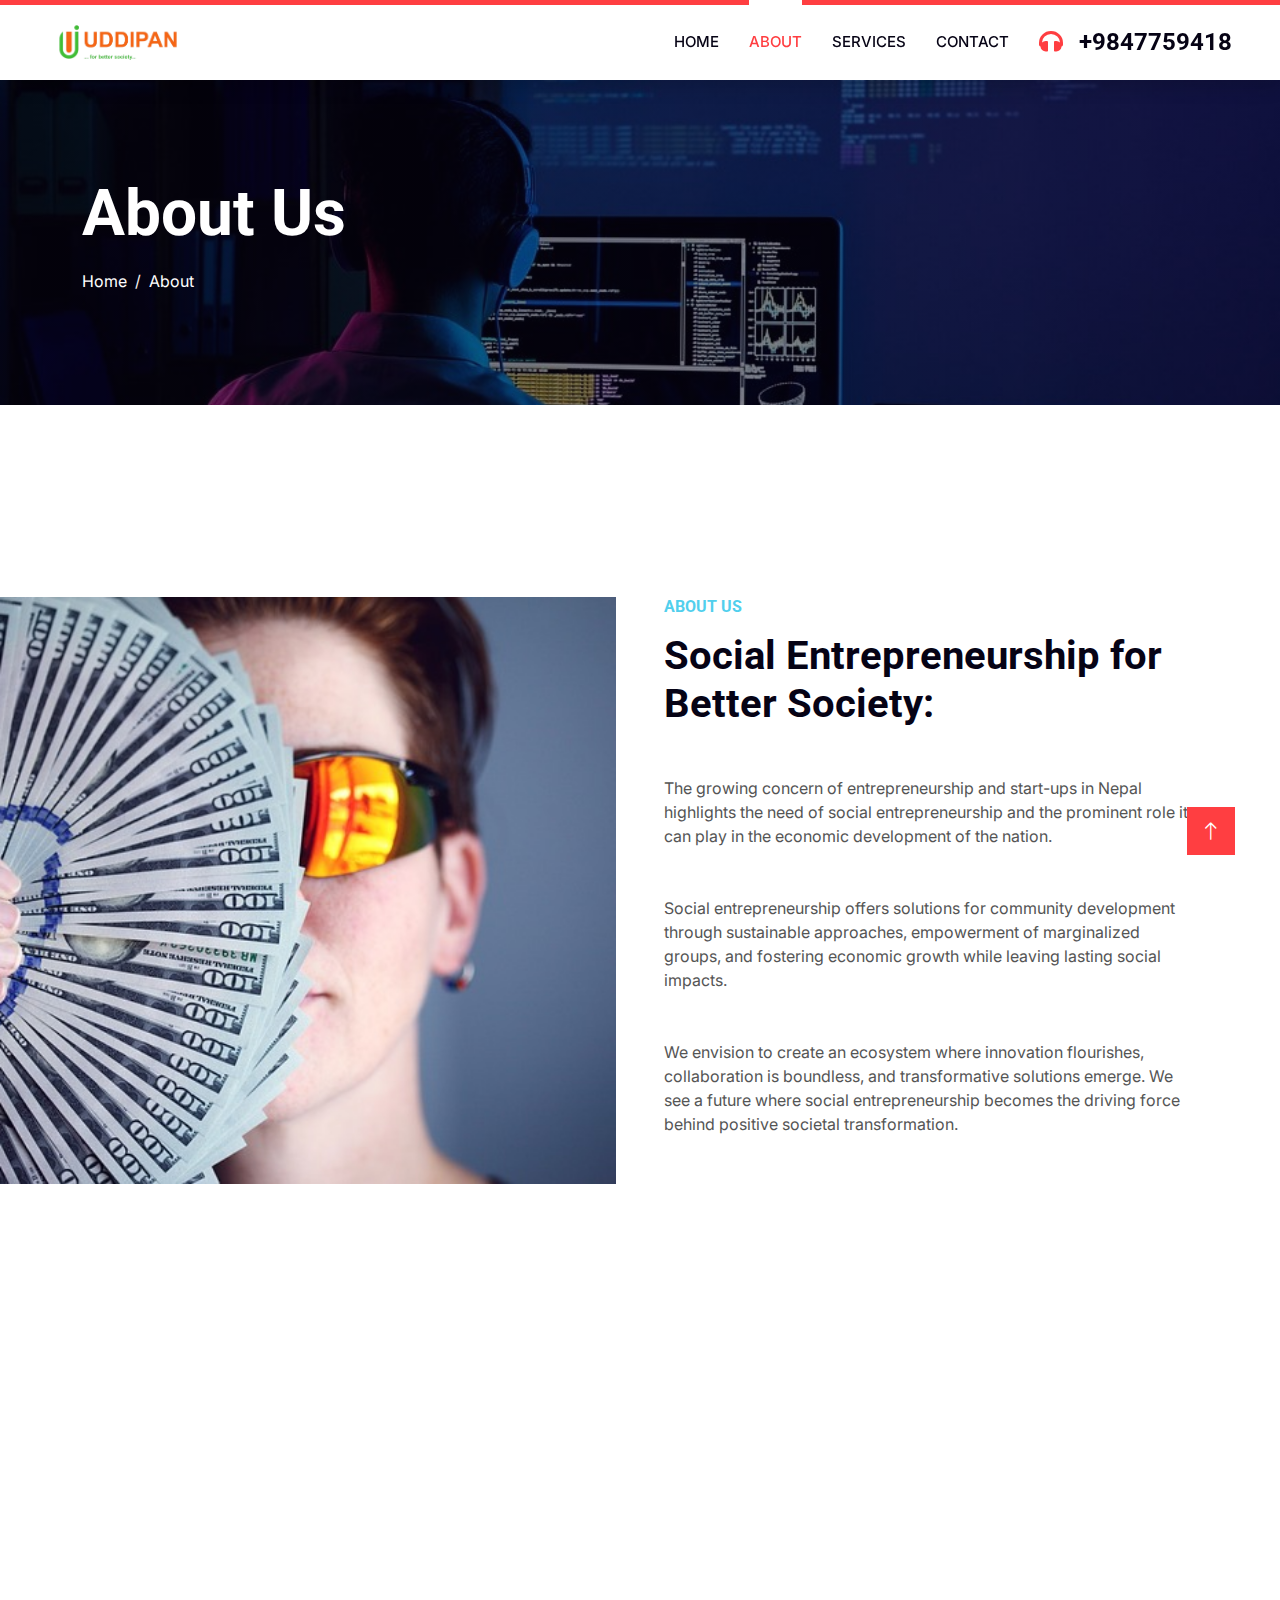
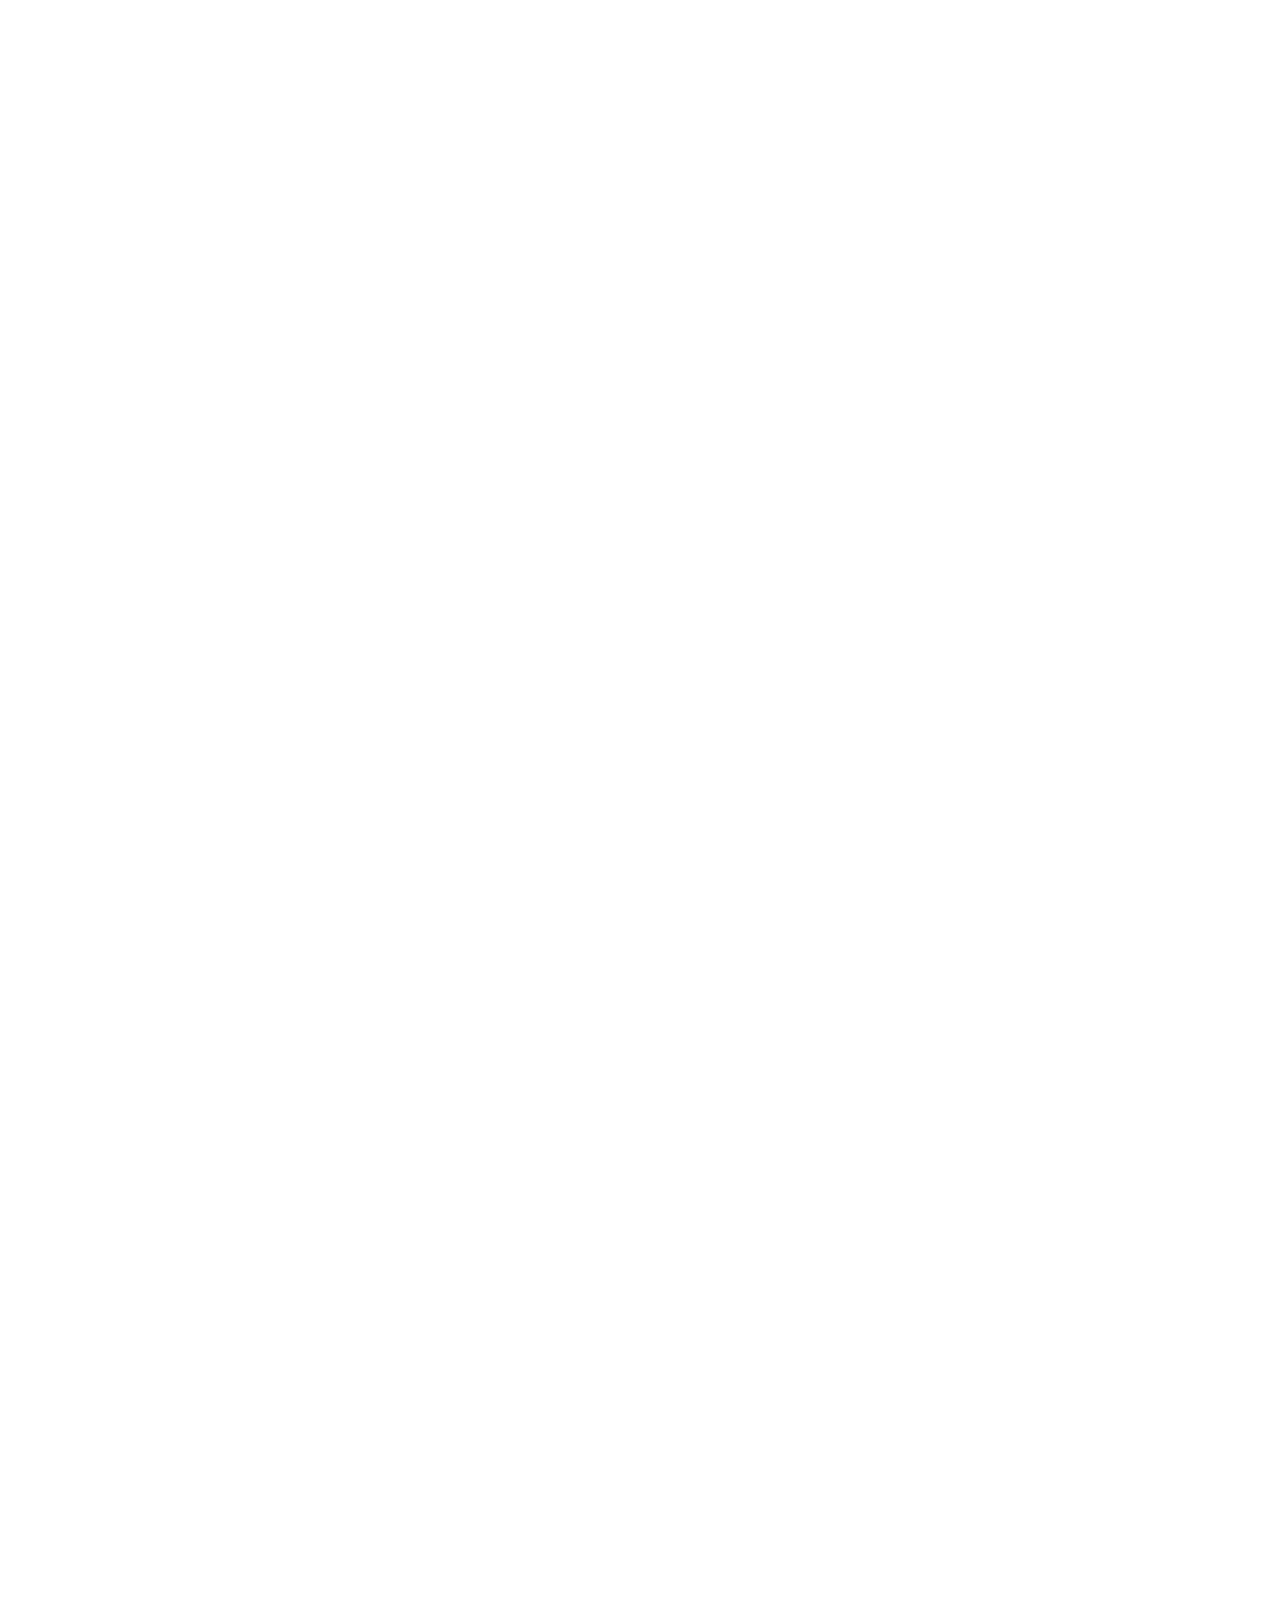
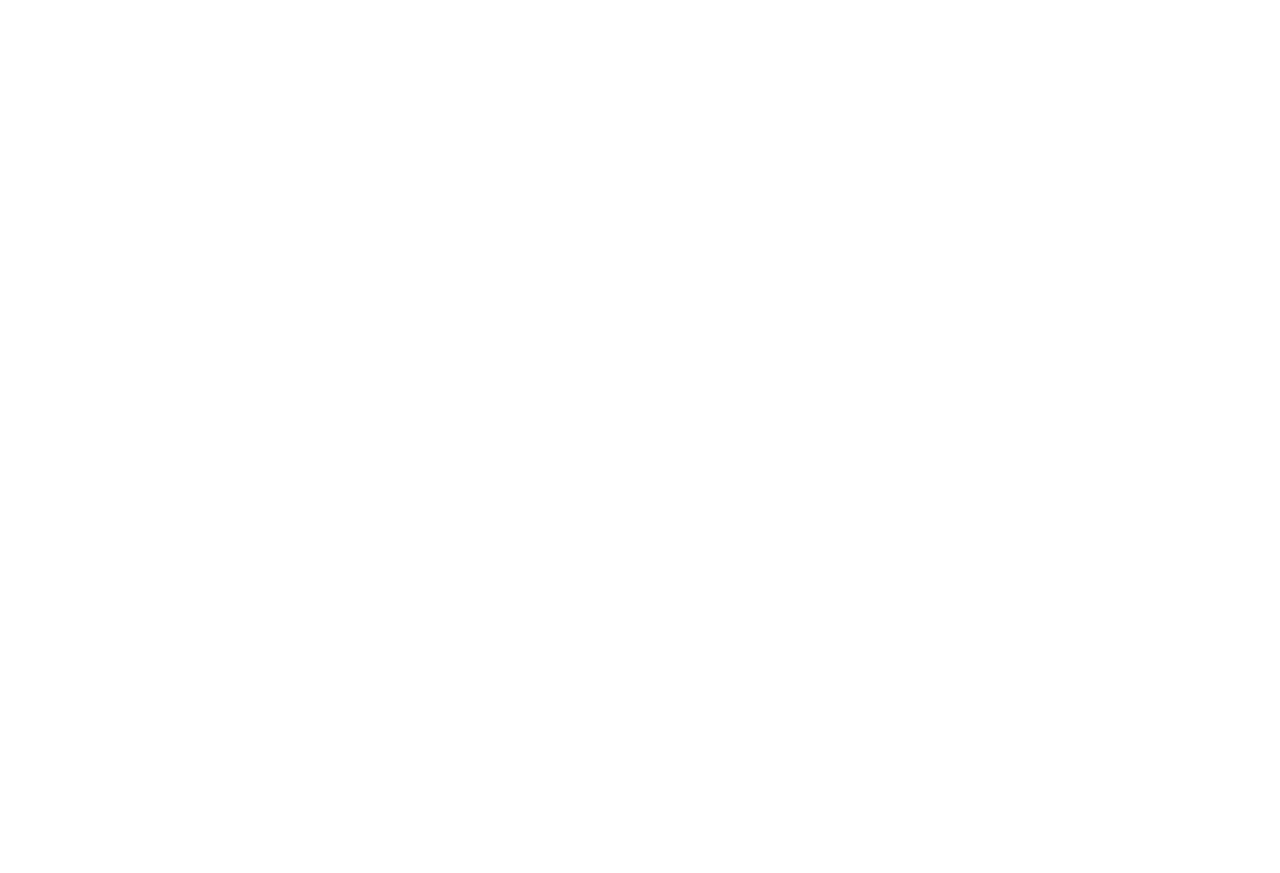
==== about.html @ 8b561c5e "Add files via upload" ====
<!DOCTYPE html>
<html lang="en">

<head>
    <meta charset="utf-8">
    <title>About</title>
    <meta content="width=device-width, initial-scale=1.0" name="viewport">
    <meta content="" name="keywords">
    <meta content="" name="description">

    <!-- Favicon -->
    <link href="img/uddipan_logo.png" rel="icon">

    <!-- Google Web Fonts -->
    <link rel="preconnect" href="https://fonts.googleapis.com">
    <link rel="preconnect" href="https://fonts.gstatic.com" crossorigin>
    <link href="https://fonts.googleapis.com/css2?family=Inter:wght@400;600&family=Roboto:wght@500;700&display=swap"
        rel="stylesheet">

    <!-- Icon Font Stylesheet -->
    <link href="https://cdnjs.cloudflare.com/ajax/libs/font-awesome/5.10.0/css/all.min.css" rel="stylesheet">
    <link href="https://cdn.jsdelivr.net/npm/bootstrap-icons@1.4.1/font/bootstrap-icons.css" rel="stylesheet">

    <!-- Libraries Stylesheet -->
    <link href="lib/animate/animate.min.css" rel="stylesheet">
    <link href="lib/owlcarousel/assets/owl.carousel.min.css" rel="stylesheet">

    <!-- Customized Bootstrap Stylesheet -->
    <link href="css/bootstrap.min.css" rel="stylesheet">

    <!-- Template Stylesheet -->
    <link href="css/style.css" rel="stylesheet">
</head>

<body>
    <!-- Spinner Start -->
    <div id="spinner"
        class="show bg-white position-fixed translate-middle w-100 vh-100 top-50 start-50 d-flex align-items-center justify-content-center">
        <div class="spinner-grow text-primary" style="width: 3rem; height: 3rem;" role="status">
            <span class="sr-only">Loading...</span>
        </div>
    </div>
    <!-- Spinner End -->


    <!-- Navbar Start -->
    <nav class="navbar navbar-expand-lg bg-white navbar-light shadow border-top border-5 border-primary sticky-top p-0">
        <a href="index.html" class="navbar-brand d-flex align-items-center px-4 px-lg-5">
            <img src="img/uddipan_logo.png" alt="uddipanlogo" style="width: 140px;">
        </a>
        <button type="button" class="navbar-toggler me-4" data-bs-toggle="collapse" data-bs-target="#navbarCollapse">
            <span class="navbar-toggler-icon"></span>
        </button>
        <div class="collapse navbar-collapse" id="navbarCollapse">
            <div class="navbar-nav ms-auto p-4 p-lg-0">
                <a href="index.html" class="nav-item nav-link">Home</a>
                <a href="about.html" class="nav-item nav-link active">About</a>
                <a href="service.html" class="nav-item nav-link">Services</a>
                <a href="contact.html" class="nav-item nav-link">Contact</a>
            </div>
            <h4 class="m-0 pe-lg-5 d-none d-lg-block"><i class="fa fa-headphones text-primary me-3"></i>+9847759418</h4>
        </div>
    </nav>
    <!-- Navbar End -->


    <!-- Page Header Start -->
    <div class="container-fluid page-header py-5" style="margin-bottom: 6rem;">
        <div class="container py-5">
            <h1 class="display-3 text-white mb-3 animated slideInDown">About Us</h1>
            <nav aria-label="breadcrumb animated slideInDown">
                <ol class="breadcrumb">
                    <li class="breadcrumb-item"><a class="text-white" href="index.html">Home</a></li>
                    <!-- <li class="breadcrumb-item"><a class="text-white" href="#">Pages</a></li> -->
                    <li class="breadcrumb-item text-white active" aria-current="page" href="about.html">About</li>
                </ol>
            </nav>
        </div>
    </div>
    <!-- Page Header End -->


    <!-- About Start -->
    <div class="container-fluid overflow-hidden py-5 px-lg-0">
        <div class="container about py-5 px-lg-0">
            <div class="row g-5 mx-lg-0">
                <div class="col-lg-6 ps-lg-0 wow fadeInLeft" data-wow-delay="0.1s" style="min-height: 400px;">
                    <div class="position-relative h-100">
                        <img class="position-absolute img-fluid w-100 h-100" src="img/dollers.jpg"
                            style="object-fit: cover;" alt="">
                    </div>
                </div>
                <div class="col-lg-6 about-text wow fadeInUp" data-wow-delay="0.3s">
                    <h6 class="text-secondary text-uppercase mb-3">About Us</h6>
                    <h1 class="mb-5">Social Entrepreneurship for Better Society:</h1>
                    <p class="mb-5">The growing concern of entrepreneurship and start-ups in Nepal highlights the need
                        of social entrepreneurship and the prominent role it can play in the economic development of the
                        nation.
                    </p>
                    <p class="mb-5">Social entrepreneurship offers solutions for community development through
                        sustainable approaches, empowerment of marginalized groups, and fostering economic growth while
                        leaving lasting social impacts.</p>
                    <p class="mb-5">We envision to create an ecosystem where innovation flourishes, collaboration is
                        boundless, and transformative solutions emerge. We see a future where social entrepreneurship
                        becomes the driving force behind positive societal transformation.</p>
                    <!-- <div class="row g-4 mb-5">
                        <div class="col-sm-6 wow fadeIn" data-wow-delay="0.5s">
                            <i class="fa fa-globe fa-3x text-primary mb-3"></i>
                            <h5>Global Coverage</h5>
                            <p class="m-0">Stet stet justo dolor sed duo. Ut clita sea sit ipsum diam lorem diam justo.
                            </p>
                        </div>
                        <div class="col-sm-6 wow fadeIn" data-wow-delay="0.7s">
                            <i class="fa fa-shipping-fast fa-3x text-primary mb-3"></i>
                            <h5>On Time Delivery</h5>
                            <p class="m-0">Stet stet justo dolor sed duo. Ut clita sea sit ipsum diam lorem diam justo.
                            </p>
                        </div>
                    </div> -->
                    <!-- <a href="" class="btn btn-primary py-3 px-5">Explore More</a> -->
                </div>
            </div>
        </div>
    </div>
    <!-- About End -->


    <!-- Fact Start -->
    <div class="container-xxl py-5">
        <div class="container py-5">
            <div class="row g-5">
                <div class="col-lg-6 wow fadeInUp" data-wow-delay="0.1s">
                    <h6 class="text-secondary text-uppercase mb-3">Some Facts</h6>
                    <h1 class="mb-5">Empowering Dreams, Igniting Impact</h1>
                    <p class="mb-5">Uddipan (उद्दीपन) is a Sanskrit term meaning "ignition" or "stimulus," referring to
                        the act of kindling or arousing enthusiasm, motivation, or inspiration. In the context of social
                        entrepreneurship, Uddipan symbolizes the spark that drives individuals and communities to create
                        innovative, sustainable solutions for social challenges.
                    </p>
                    <p class="mb-5">Our mission is to provide a collaborative space where aspiring / potential social
                        entrepreneurs find support, guidance from experienced mentors, and investment from visionary
                        backers, propelling their ideas into transformative realities. UDDIPAN believes that by giving
                        people the tools and resources to pursue their aspirations, they can make a positive impact on
                        society.</p>
                    <div class="d-flex align-items-center">
                        <i class="fa fa-headphones fa-2x flex-shrink-0 bg-primary p-3 text-white"></i>
                        <div class="ps-4">
                            <h6>Call for any query!</h6>
                            <h3 class="text-primary m-0">+9847759418</h3>
                        </div>
                    </div>
                </div>
                <div class="col-lg-6">
                    <div class="row g-4 align-items-center">
                        <div class="col-sm-6">
                            <div class="bg-primary p-4 mb-4 wow fadeIn" data-wow-delay="0.3s">
                                <i class="fa fa-users fa-2x text-white mb-3"></i>
                                <h2 class="text-white mb-2" data-toggle="counter-up">1234</h2>
                                <p class="text-white mb-0">Happy Clients</p>
                            </div>
                            <div class="bg-secondary p-4 wow fadeIn" data-wow-delay="0.5s">
                                <i class="fa fa-ship fa-2x text-white mb-3"></i>
                                <h2 class="text-white mb-2" data-toggle="counter-up">1234</h2>
                                <p class="text-white mb-0">Complete Project</p>
                            </div>
                        </div>
                        <div class="col-sm-6">
                            <div class="bg-success p-4 wow fadeIn" data-wow-delay="0.7s">
                                <i class="fa fa-star fa-2x text-white mb-3"></i>
                                <h2 class="text-white mb-2" data-toggle="counter-up">1234</h2>
                                <p class="text-white mb-0">Customer Reviews</p>
                            </div>
                        </div>
                    </div>
                </div>
            </div>
        </div>
    </div>
    <!-- Fact End -->


    <!-- Feature Start -->
    <div class="container-fluid overflow-hidden py-5 px-lg-0">
        <div class="container feature py-5 px-lg-0">
            <div class="row g-5 mx-lg-0">
                <div class="col-lg-6 feature-text wow fadeInUp" data-wow-delay="0.1s">
                    <h6 class="text-secondary text-uppercase mb-3">Our Features</h6>
                    <h1 class="mb-5">Sustainability</h1>
                    <div class="d-flex mb-5 wow fadeInUp" data-wow-delay="0.3s">
                        <p class="mb-5">In Pokhara, platform to foster social entrepreneurship is not widely accessible
                            to catch the momentum of entrepreneurship and startups. To fill this gap, a not-for-profit
                            institution has been established to support aspiring social entrepreneurs focused on
                            sustainable socio-economic solutions. It provides services like research, business
                            development, prototype testing, networking, financing, and mentoring. Acting as a platform
                            for ideation to expansion, it connects entrepreneurs, mentors, and investors to co-create
                            social enterprises and build a sustainable social entrepreneurship ecosystem.</p>
                    </div>
                    <div class="d-flex mb-5 wow fadeIn" data-wow-delay="0.5s">
                        <p class="mb-5">The scope of service is not only to establish an enterprise but also to
                            withstand them in long run. So UDDIPAN provides handholding support from ideation to
                            post-operation of enterprises to witness growth and sustainable impact.</p>
                    </div> 
                    <!-- <div class="d-flex mb-0 wow fadeInUp" data-wow-delay="0.7s">
                        <i class="fa fa-headphones text-primary fa-3x flex-shrink-0"></i>
                        <div class="ms-4">
                            <h5>24/7 Telephone Support</h5>
                            <p class="mb-0">Diam dolor ipsum sit amet eos erat ipsum lorem sed stet lorem sit clita duo
                                justo magna erat amet</p>
                        </div>
                    </div> -->
                </div>
                <div class="col-lg-6 pe-lg-0 wow fadeInRight" data-wow-delay="0.1s" style="min-height: 400px;">
                    <div class="position-relative h-100">
                        <img class="position-absolute img-fluid w-100 h-100" src="img/earth.jpg"
                            style="object-fit: cover;" alt="">
                    </div>
                </div>
            </div>
        </div>
    </div>
    <!-- Feature End -->


    <!-- Team Start -->
    <div class="container-xxl py-5">
        <div class="container py-5">
            <div class="text-center wow fadeInUp" data-wow-delay="0.1s">
                <h6 class="text-secondary text-uppercase">Our Team</h6>
                <h1 class="mb-5">Expert Team Members</h1>
            </div>
            <div class="row g-4">
                <div class="col-lg-3 col-md-6 wow fadeInUp" data-wow-delay="0.3s">
                    <div class="team-item p-4">
                        <div class="overflow-hidden mb-4">
                            <img class="img-fluid" src="img/team-1.jpg" alt="">
                        </div>
                        <h5 class="mb-0">Basanta Baral</h5>
                        <p>CEO</p>
                        
                    </div>
                </div>
                <div class="col-lg-3 col-md-6 wow fadeInUp" data-wow-delay="0.5s">
                    <div class="team-item p-4">
                        <div class="overflow-hidden mb-4">
                            <img class="img-fluid" src="img/team-2.jpg" alt="">
                        </div>
                        <h5 class="mb-0">Ganga Ghale</h5>
                        <p>Co-founder</p>
                        
                    </div>
                </div>
                <div class="col-lg-3 col-md-6 wow fadeInUp" data-wow-delay="0.7s">
                    <div class="team-item p-4">
                        <div class="overflow-hidden mb-4">
                            <img class="img-fluid" src="img/safal.jpg" alt="">
                        </div>
                        <h5 class="mb-0">Safal Pun</h5>
                        <p>Manager</p>
                        
                    </div>
                </div>
                <div class="col-lg-3 col-md-6 wow fadeInUp" data-wow-delay="0.9s">
                    <div class="team-item p-4">
                        <div class="overflow-hidden mb-4">
                            <img class="img-fluid" src="img/team-4.jpg" alt="">
                        </div>
                        <h5 class="mb-0">Yanick Deo</h5>
                        <p>Developer</p>
                        <!-- <div class="btn-slide mt-1">
                            <i class="fa fa-share"></i>
                            <span>
                                <a href=""><i class="fab fa-facebook-f"></i></a>
                                <a href=""><i class="fab fa-twitter"></i></a>
                                <a href=""><i class="fab fa-instagram"></i></a>
                            </span>
                        </div> -->
                    </div>
                </div>
            </div>
        </div>
    </div>
    <!-- Team End -->


    <!-- Footer Start -->
    <div class="container-fluid bg-dark text-light footer pt-5 wow fadeIn" data-wow-delay="0.1s"
        style="margin-top: 6rem;">
        <div class="container py-5">
            <div class="row g-5">
                <div class="col-lg-3 col-md-6">
                    <h4 class="text-light mb-4">Address</h4>
                    <p class="mb-2"><i class="fa fa-map-marker-alt me-3"></i>Newroad, Pokhara, Nepal</p>
                    <p class="mb-2"><i class="fa fa-phone-alt me-3"></i>+9847759418</p>
                    <p class="mb-2"><i class="fa fa-envelope me-3"></i>uddipan13@gmail.com</p>
                    <div class="d-flex pt-2">
                        <a class="btn btn-outline-light btn-social" href=""><i class="fab fa-twitter"></i></a>
                        <a class="btn btn-outline-light btn-social" href=""><i class="fab fa-facebook-f"></i></a>
                        <a class="btn btn-outline-light btn-social" href=""><i class="fab fa-youtube"></i></a>
                        <a class="btn btn-outline-light btn-social" href=""><i class="fab fa-linkedin-in"></i></a>
                    </div>
                </div>


            </div>
        </div>
        <div class="container">
            <div class="copyright">
                <div class="row">
                    <div class="col-md-6 text-center text-md-start mb-3 mb-md-0">
                        &copy; <a class="border-bottom" href="index.html">uddipan.org.np</a>, All Right Reserved.
                    </div>
                    <div class="col-md-6 text-center text-md-end">
                        <!--/*** This template is free as long as you keep the footer author’s credit link/attribution link/backlink. If you'd like to use the template without the footer author’s credit link/attribution link/backlink, you can purchase the Credit Removal License from "https://htmlcodex.com/credit-removal". Thank you for your support. ***/-->
                        Designed By Safa Pun
                    </div>
                </div>
            </div>
        </div>
    </div>
    <!-- Footer End -->


    <!-- Back to Top -->
    <a href="about.html" class="btn btn-lg btn-primary btn-lg-square rounded-0 back-to-top"><i class="bi bi-arrow-up"></i></a>


    <!-- JavaScript Libraries -->
    <script src="https://code.jquery.com/jquery-3.4.1.min.js"></script>
    <script src="https://cdn.jsdelivr.net/npm/bootstrap@5.0.0/dist/js/bootstrap.bundle.min.js"></script>
    <script src="lib/wow/wow.min.js"></script>
    <script src="lib/easing/easing.min.js"></script>
    <script src="lib/waypoints/waypoints.min.js"></script>
    <script src="lib/counterup/counterup.min.js"></script>
    <script src="lib/owlcarousel/owl.carousel.min.js"></script>

    <!-- Template Javascript -->
    <script src="js/main.js"></script>
</body>

</html>
---- css/style.css ----
/********** Template CSS **********/
:root {
    --primary: #FF3E41;
    --secondary: #51CFED;
    --light: #F8F2F0;
    --dark: #060315;
}

.fw-medium {
    font-weight: 600 !important;
}

.back-to-top {
    position: fixed;
    display: none;
    right: 45px;
    bottom: 45px;
    z-index: 99;
}


/*** Spinner ***/
#spinner {
    opacity: 0;
    visibility: hidden;
    transition: opacity .5s ease-out, visibility 0s linear .5s;
    z-index: 99999;
}

#spinner.show {
    transition: opacity .5s ease-out, visibility 0s linear 0s;
    visibility: visible;
    opacity: 1;
}


/*** Button ***/
.btn {
    font-weight: 600;
    transition: .5s;
}

.btn.btn-primary,
.btn.btn-secondary {
    color: #FFFFFF;
}

.btn-square {
    width: 38px;
    height: 38px;
}

.btn-sm-square {
    width: 32px;
    height: 32px;
}

.btn-lg-square {
    width: 48px;
    height: 48px;
}

.btn-square,
.btn-sm-square,
.btn-lg-square {
    padding: 0;
    display: flex;
    align-items: center;
    justify-content: center;
    font-weight: normal;
}

/*** Navbar ***/
.navbar .dropdown-toggle::after {
    border: none;
    content: "\f107";
    font-family: "Font Awesome 5 Free";
    font-weight: 900;
    vertical-align: middle;
    margin-left: 8px;
}

.navbar-light .navbar-nav .nav-link {
    position: relative;
    margin-right: 30px;
    padding: 25px 0;
    color: #FFFFFF;
    font-size: 15px;
    text-transform: uppercase;
    outline: none;
}

.navbar-light .navbar-nav .nav-link:hover,
.navbar-light .navbar-nav .nav-link.active {
    color: var(--primary);
}

@media (max-width: 991.98px) {
    .navbar-light .navbar-nav .nav-link  {
        margin-right: 0;
        padding: 10px 0;
    }

    .navbar-light .navbar-nav {
        border-top: 1px solid #EEEEEE;
    }
}

.navbar-light .navbar-brand,
.navbar-light a.btn {
    height: 75px;
}

.navbar-light .navbar-nav .nav-link {
    color: var(--dark);
    font-weight: 500;
}

.navbar-light.sticky-top {
    top: -100px;
    transition: .5s;
}

@media (min-width: 992px) {
    .navbar-light .navbar-nav .nav-link::before {
        position: absolute;
        content: "";
        width: 0;
        height: 5px;
        top: -6px;
        left: 50%;
        background: #FFFFFF;
        transition: .5s;
    }

    .navbar-light .navbar-nav .nav-link:hover::before,
    .navbar-light .navbar-nav .nav-link.active::before {
        width: 100%;
        left: 0;
    }

    .navbar-light .navbar-nav .nav-link.nav-contact::before {
        display: none;
    }

    .navbar .nav-item .dropdown-menu {
        display: block;
        border: none;
        margin-top: 0;
        top: 150%;
        opacity: 0;
        visibility: hidden;
        transition: .5s;
    }

    .navbar .nav-item:hover .dropdown-menu {
        top: 100%;
        visibility: visible;
        transition: .5s;
        opacity: 1;
    }
}


/*** Header ***/
@media (max-width: 768px) {
    .header-carousel .owl-carousel-item {
        position: relative;
        min-height: 500px;
    }
    
    .header-carousel .owl-carousel-item img {
        position: absolute;
        width: 100%;
        height: 100%;
        object-fit: cover;
    }

    .header-carousel .owl-carousel-item h5,
    .header-carousel .owl-carousel-item p {
        font-size: 14px !important;
        font-weight: 400 !important;
    }

    .header-carousel .owl-carousel-item h1 {
        font-size: 30px;
        font-weight: 600;
    }
}

.header-carousel .owl-nav {
    position: absolute;
    top: 50%;
    right: 8%;
    transform: translateY(-50%);
    display: flex;
    flex-direction: column;
}

.header-carousel .owl-nav .owl-prev,
.header-carousel .owl-nav .owl-next {
    margin: 7px 0;
    width: 45px;
    height: 45px;
    display: flex;
    align-items: center;
    justify-content: center;
    color: #FFFFFF;
    background: transparent;
    border: 1px solid #FFFFFF;
    border-radius: 45px;
    font-size: 22px;
    transition: .5s;
}

.header-carousel .owl-nav .owl-prev:hover,
.header-carousel .owl-nav .owl-next:hover {
    background: var(--primary);
    border-color: var(--primary);
}

.page-header {
    background: linear-gradient(rgba(6, 3, 21, .5), rgba(6, 3, 21, .5)), url(../img/front.jpg) center center no-repeat;
    background-size: cover;
}

.breadcrumb-item + .breadcrumb-item::before {
    color: var(--light);
}


/*** About ***/
@media (min-width: 992px) {
    .container.about {
        max-width: 100% !important;
    }

    .about-text  {
        padding-right: calc(((100% - 960px) / 2) + .75rem);
    }
}

@media (min-width: 1200px) {
    .about-text  {
        padding-right: calc(((100% - 1140px) / 2) + .75rem);
    }
}

@media (min-width: 1400px) {
    .about-text  {
        padding-right: calc(((100% - 1320px) / 2) + .75rem);
    }
}


/*** Feature ***/
@media (min-width: 992px) {
    .container.feature {
        max-width: 100% !important;
    }

    .feature-text  {
        padding-left: calc(((100% - 960px) / 2) + .75rem);
    }
}

@media (min-width: 1200px) {
    .feature-text  {
        padding-left: calc(((100% - 1140px) / 2) + .75rem);
    }
}

@media (min-width: 1400px) {
    .feature-text  {
        padding-left: calc(((100% - 1320px) / 2) + .75rem);
    }
}


/*** Service, Price & Team ***/
.service-item,
.price-item,
.team-item {
    box-shadow: 0 0 45px rgba(0, 0, 0, .07);
}

.service-item img,
.team-item img {
    transition: .5s;
}

.service-item:hover img,
.team-item:hover img {
    transform: scale(1.1);
}

.service-item a.btn-slide,
.price-item a.btn-slide,
.team-item div.btn-slide {
    position: relative;
    display: inline-block;
    overflow: hidden;
    font-size: 0;
}

.service-item a.btn-slide i,
.service-item a.btn-slide span,
.price-item a.btn-slide i,
.price-item a.btn-slide span,
.team-item div.btn-slide i,
.team-item div.btn-slide span {
    position: relative;
    height: 40px;
    padding: 0 15px;
    display: inline-flex;
    align-items: center;
    font-size: 16px;
    color: #FFFFFF;
    background: var(--primary);
    border-radius: 0 35px 35px 0;
    transition: .5s;
    z-index: 2;
}

.team-item div.btn-slide span a i {
    padding: 0 10px;
}

.team-item div.btn-slide span a:hover i {
    background: var(--secondary);
}

.service-item a.btn-slide span,
.price-item a.btn-slide span,
.team-item div.btn-slide span {
    padding-left: 0;
    left: -100%;
    z-index: 1;
}

.service-item:hover a.btn-slide i,
.price-item:hover a.btn-slide i,
.team-item:hover div.btn-slide i {
    border-radius: 0;
}

.service-item:hover a.btn-slide span,
.price-item:hover a.btn-slide span,
.team-item:hover div.btn-slide span {
    left: 0;
}

.service-item a.btn-slide:hover i,
.service-item a.btn-slide:hover span,
.price-item a.btn-slide:hover i,
.price-item a.btn-slide:hover span {
    background: var(--secondary);
}


/*** Testimonial ***/
.testimonial-carousel .owl-item .testimonial-item {
    position: relative;
    transition: .5s;
}

.testimonial-carousel .owl-item.center .testimonial-item {
    box-shadow: 0 0 45px rgba(0, 0, 0, .08);
    animation: pulse 1s ease-out .5s;
}

.testimonial-carousel .owl-dots {
    display: flex;
    align-items: center;
    justify-content: center;
}

.testimonial-carousel .owl-dot {
    position: relative;
    display: inline-block;
    margin: 0 5px;
    width: 15px;
    height: 15px;
    background: var(--primary);
    border: 5px solid var(--light);
    border-radius: 15px;
    transition: .5s;
}

.testimonial-carousel .owl-dot.active {
    background: var(--light);
    border-color: var(--primary);
}


/*** Contact ***/
@media (min-width: 992px) {
    .container.contact-page {
        max-width: 100% !important;
    }

    .contact-page .contact-form  {
        padding-left: calc(((100% - 960px) / 2) + .75rem);
    }
}

@media (min-width: 1200px) {
    .contact-page .contact-form  {
        padding-left: calc(((100% - 1140px) / 2) + .75rem);
    }
}

@media (min-width: 1400px) {
    .contact-page .contact-form  {
        padding-left: calc(((100% - 1320px) / 2) + .75rem);
    }
}


/*** Footer ***/
.footer {
    background: linear-gradient(rgba(6, 3, 21, .5), rgba(6, 3, 21, .5)), url(../img/map.png) center center no-repeat;
    background-size: cover;
}

.footer .btn.btn-social {
    margin-right: 5px;
    width: 35px;
    height: 35px;
    display: flex;
    align-items: center;
    justify-content: center;
    color: var(--light);
    border: 1px solid #FFFFFF;
    border-radius: 35px;
    transition: .3s;
}

.footer .btn.btn-social:hover {
    color: var(--primary);
}

.footer .btn.btn-link {
    display: block;
    margin-bottom: 5px;
    padding: 0;
    text-align: left;
    color: #FFFFFF;
    font-size: 15px;
    font-weight: normal;
    text-transform: capitalize;
    transition: .3s;
}

.footer .btn.btn-link::before {
    position: relative;
    content: "\f105";
    font-family: "Font Awesome 5 Free";
    font-weight: 900;
    margin-right: 10px;
}

.container .row{
    justify-content: center;
}

.footer .btn.btn-link:hover {
    letter-spacing: 1px;
    box-shadow: none;
}

.footer .copyright {
    padding: 25px 0;
    font-size: 15px;
    border-top: 1px solid rgba(256, 256, 256, .1);
}

.footer .copyright a {
    color: var(--light);
}
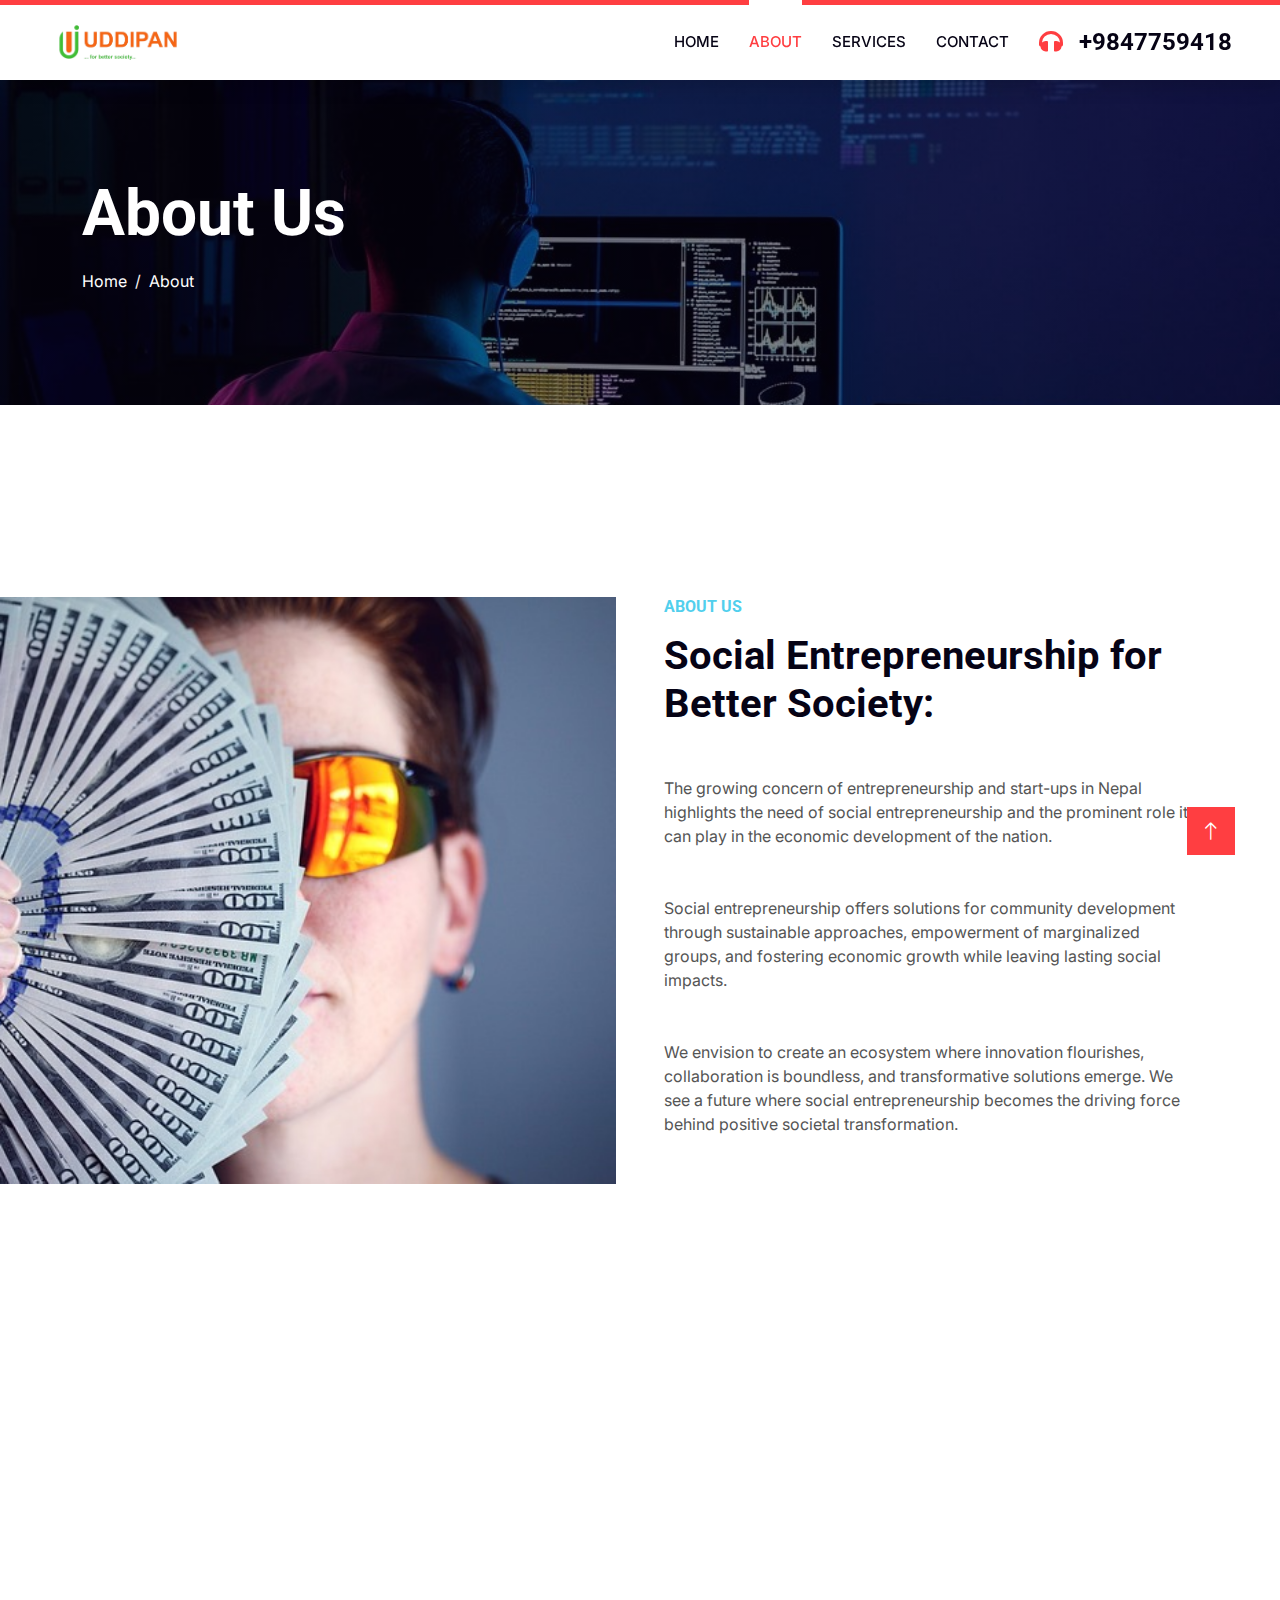
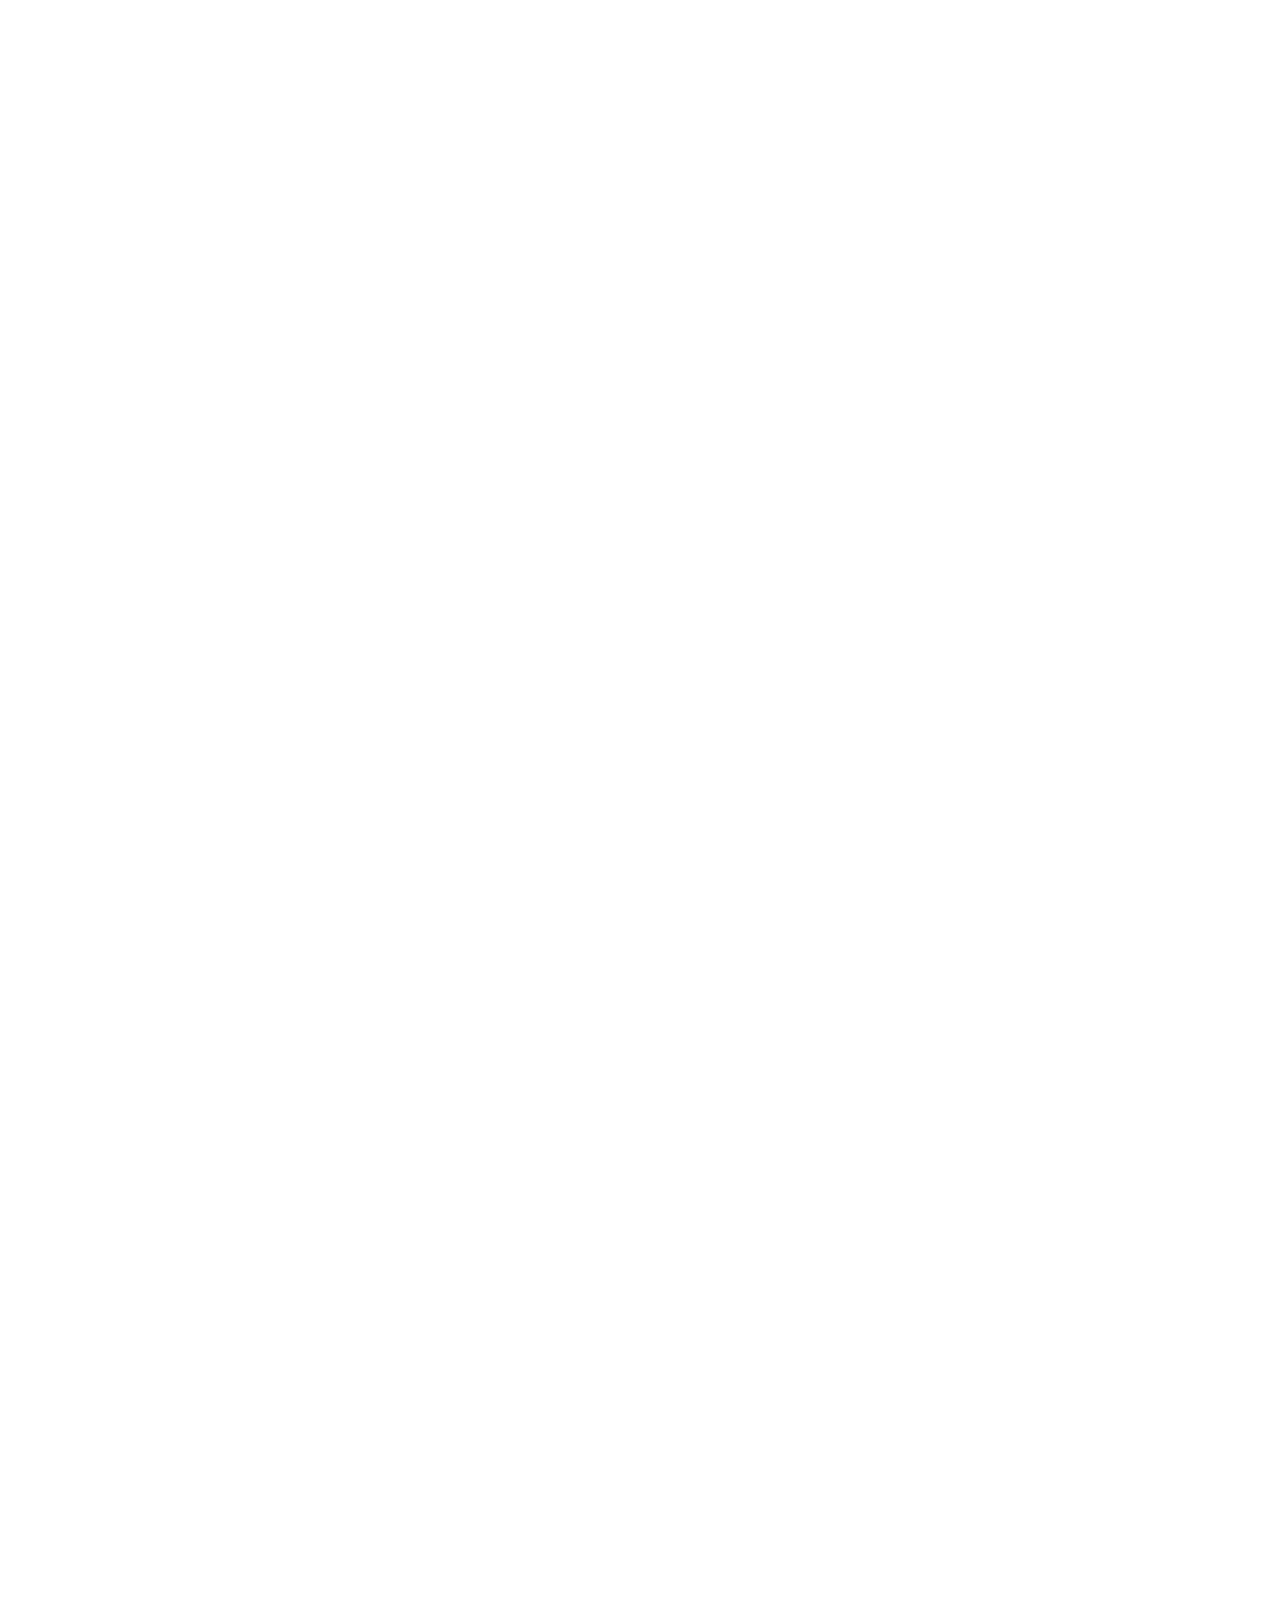
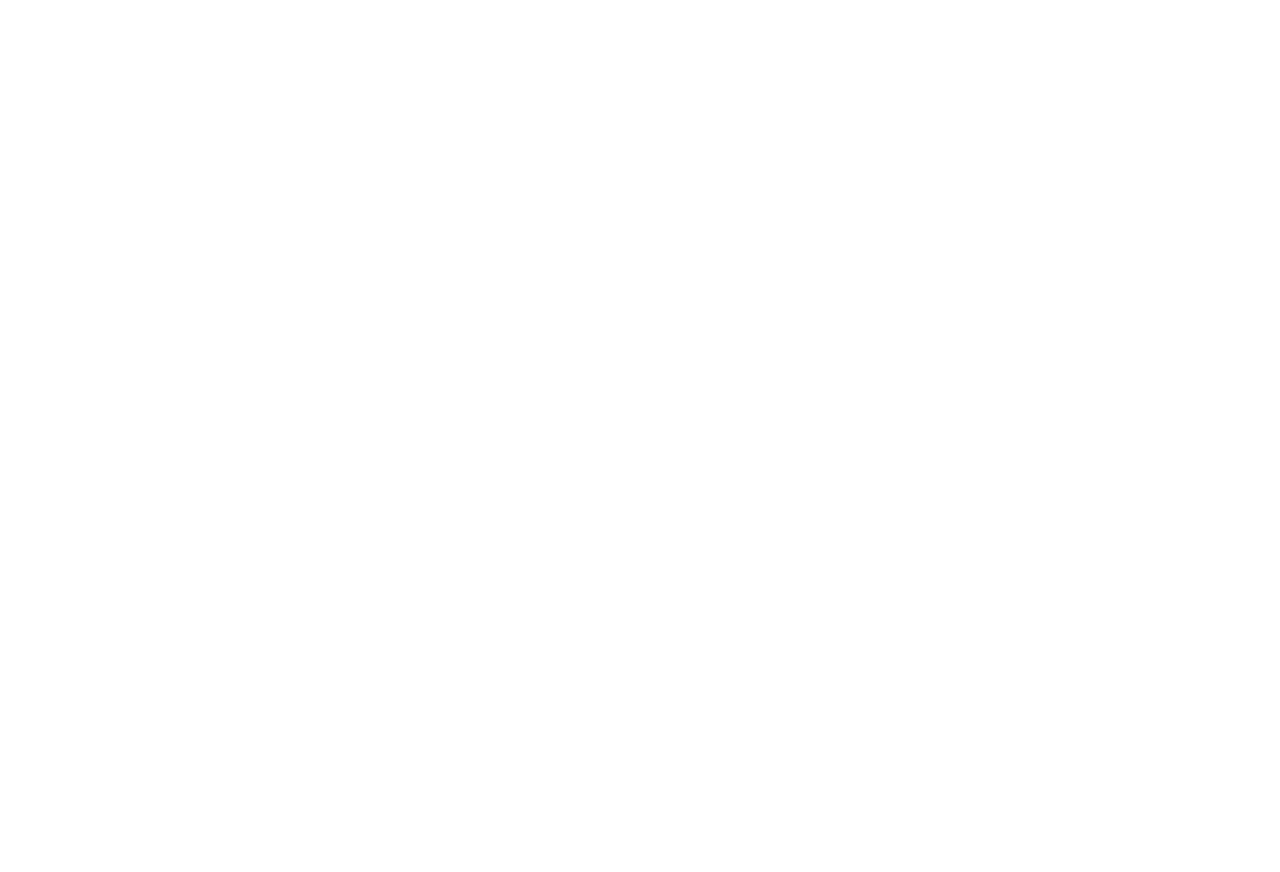
==== commit 428be6dd: "Update about.html" ====
--- a/about.html
+++ b/about.html
@@ -232,7 +232,7 @@
                 <div class="col-lg-3 col-md-6 wow fadeInUp" data-wow-delay="0.3s">
                     <div class="team-item p-4">
                         <div class="overflow-hidden mb-4">
-                            <img class="img-fluid" src="img/team-1.jpg" alt="">
+                            <img class="img-fluid" src="img/ceo.jpeg" alt="Ceo">
                         </div>
                         <h5 class="mb-0">Basanta Baral</h5>
                         <p>CEO</p>
@@ -242,7 +242,7 @@
                 <div class="col-lg-3 col-md-6 wow fadeInUp" data-wow-delay="0.5s">
                     <div class="team-item p-4">
                         <div class="overflow-hidden mb-4">
-                            <img class="img-fluid" src="img/team-2.jpg" alt="">
+                            <img class="img-fluid" src="img/team-2.jpg" alt="Co-founder">
                         </div>
                         <h5 class="mb-0">Ganga Ghale</h5>
                         <p>Co-founder</p>
@@ -252,21 +252,21 @@
                 <div class="col-lg-3 col-md-6 wow fadeInUp" data-wow-delay="0.7s">
                     <div class="team-item p-4">
                         <div class="overflow-hidden mb-4">
-                            <img class="img-fluid" src="img/safal.jpg" alt="">
-                        </div>
-                        <h5 class="mb-0">Safal Pun</h5>
+                            <img class="img-fluid" src="img/bishnu.jpg" alt="Manager">
+                        </div>
+                        <h5 class="mb-0">Bishnu Timilsina</h5>
                         <p>Manager</p>
                         
                     </div>
                 </div>
-                <div class="col-lg-3 col-md-6 wow fadeInUp" data-wow-delay="0.9s">
+                <!-- <div class="col-lg-3 col-md-6 wow fadeInUp" data-wow-delay="0.9s">
                     <div class="team-item p-4">
                         <div class="overflow-hidden mb-4">
-                            <img class="img-fluid" src="img/team-4.jpg" alt="">
-                        </div>
-                        <h5 class="mb-0">Yanick Deo</h5>
+                            <img class="img-fluid" src="img/safal.jpg" alt="Developer">
+                        </div>
+                        <h5 class="mb-0">Safal Pun</h5>
                         <p>Developer</p>
-                        <!-- <div class="btn-slide mt-1">
+                        <div class="btn-slide mt-1">
                             <i class="fa fa-share"></i>
                             <span>
                                 <a href=""><i class="fab fa-facebook-f"></i></a>
@@ -337,4 +337,4 @@
     <script src="js/main.js"></script>
 </body>
 
-</html>+</html>
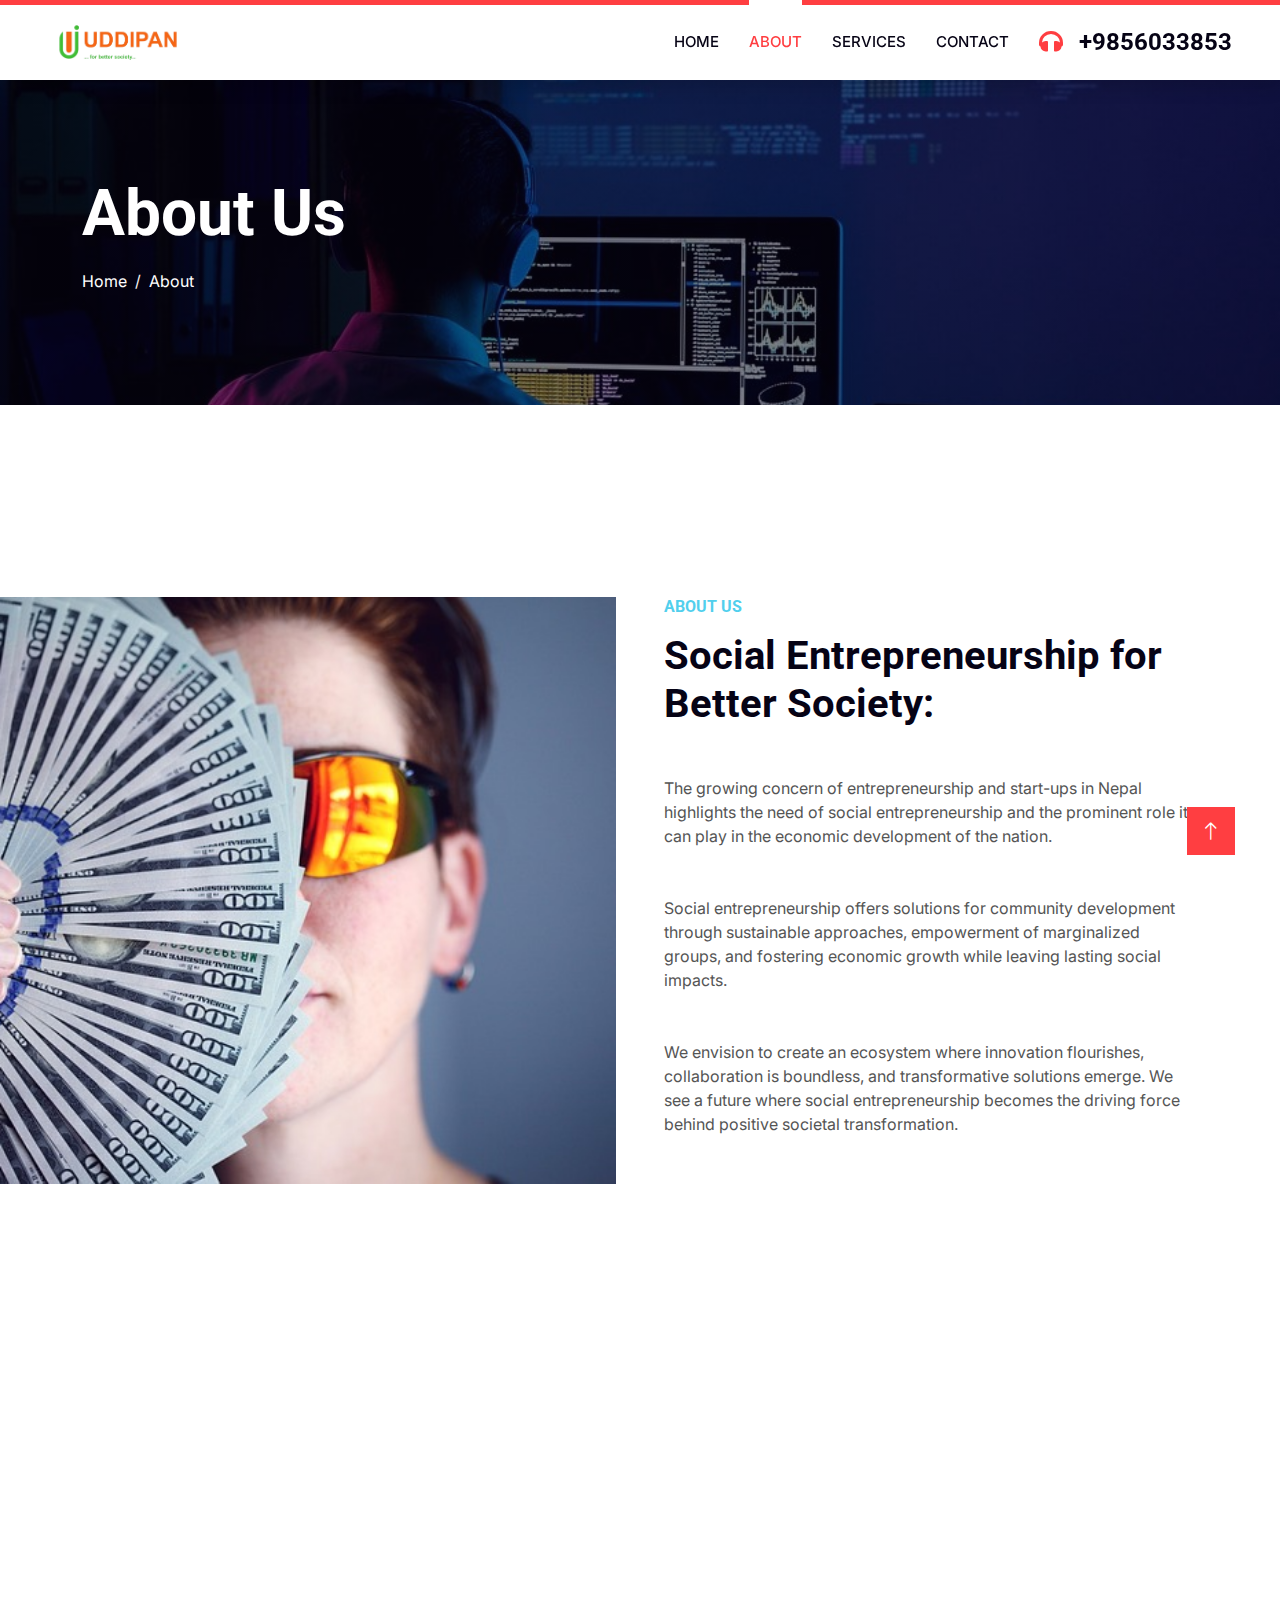
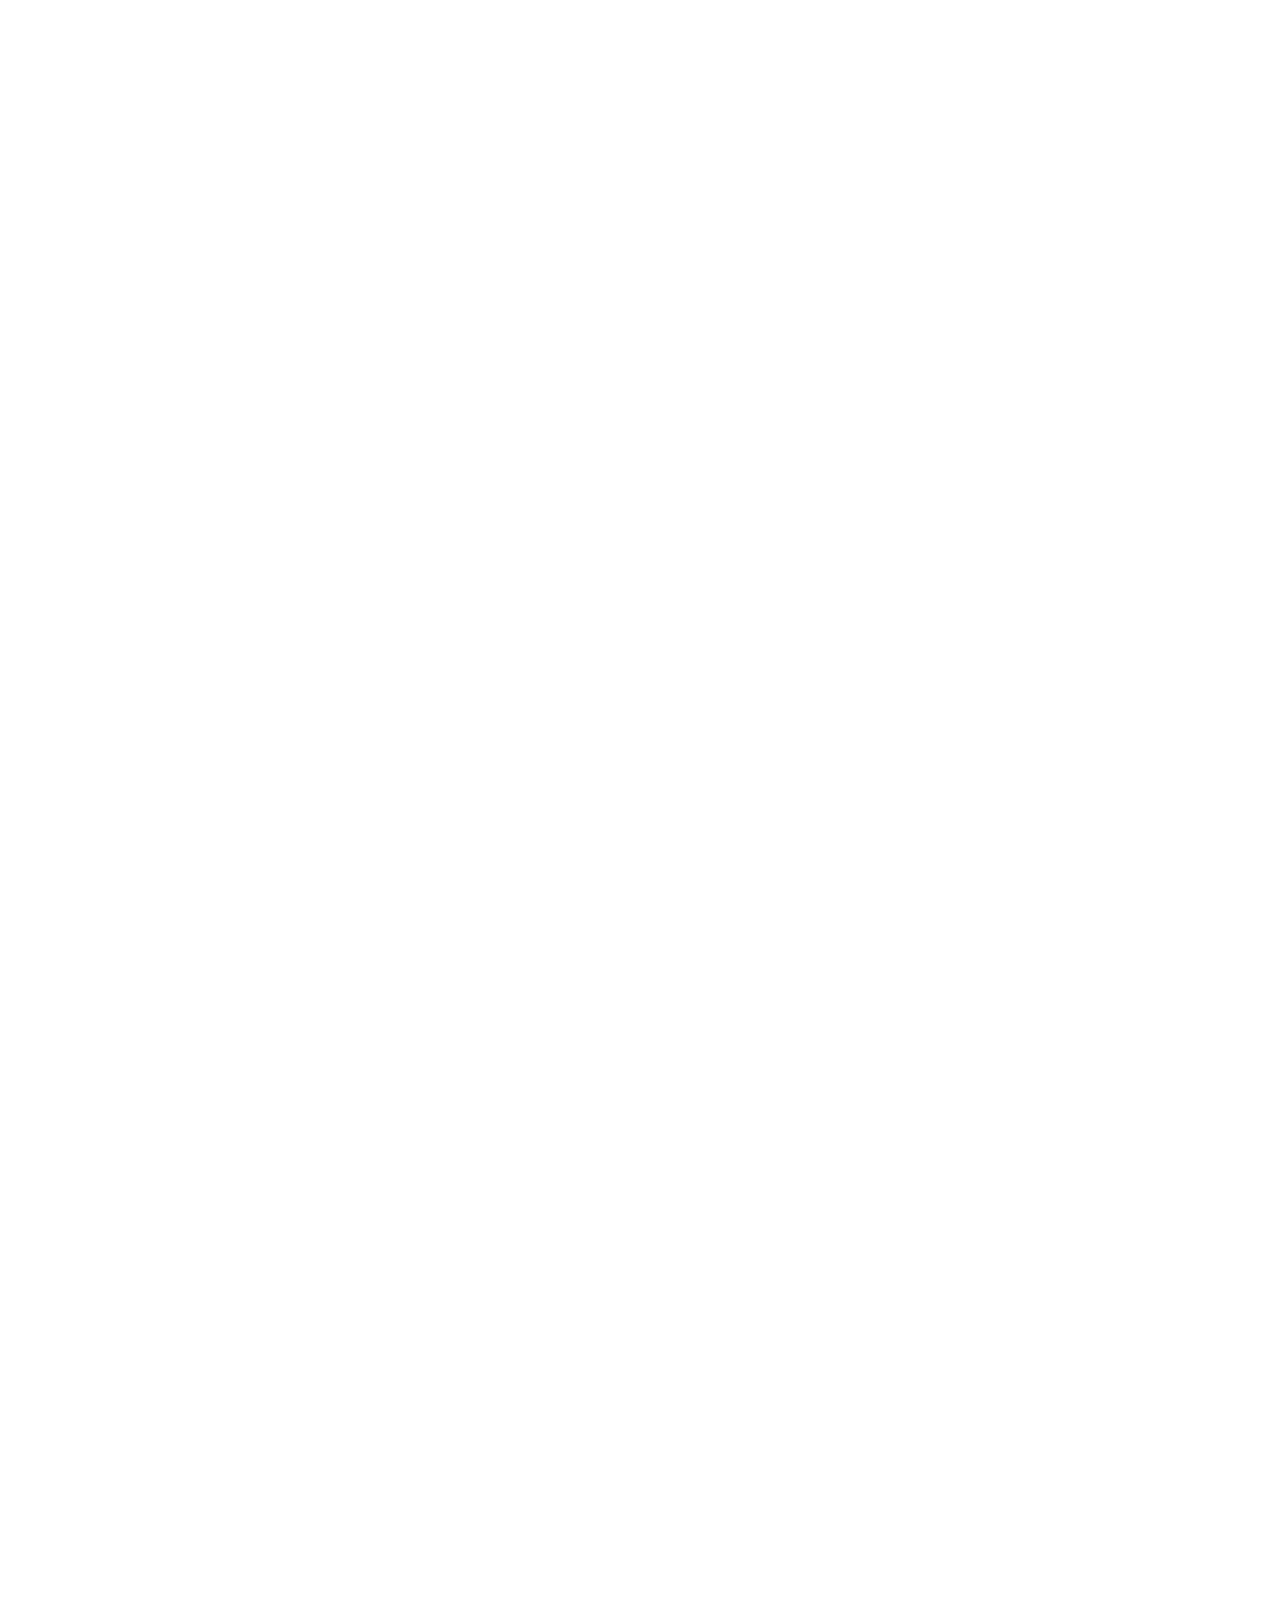
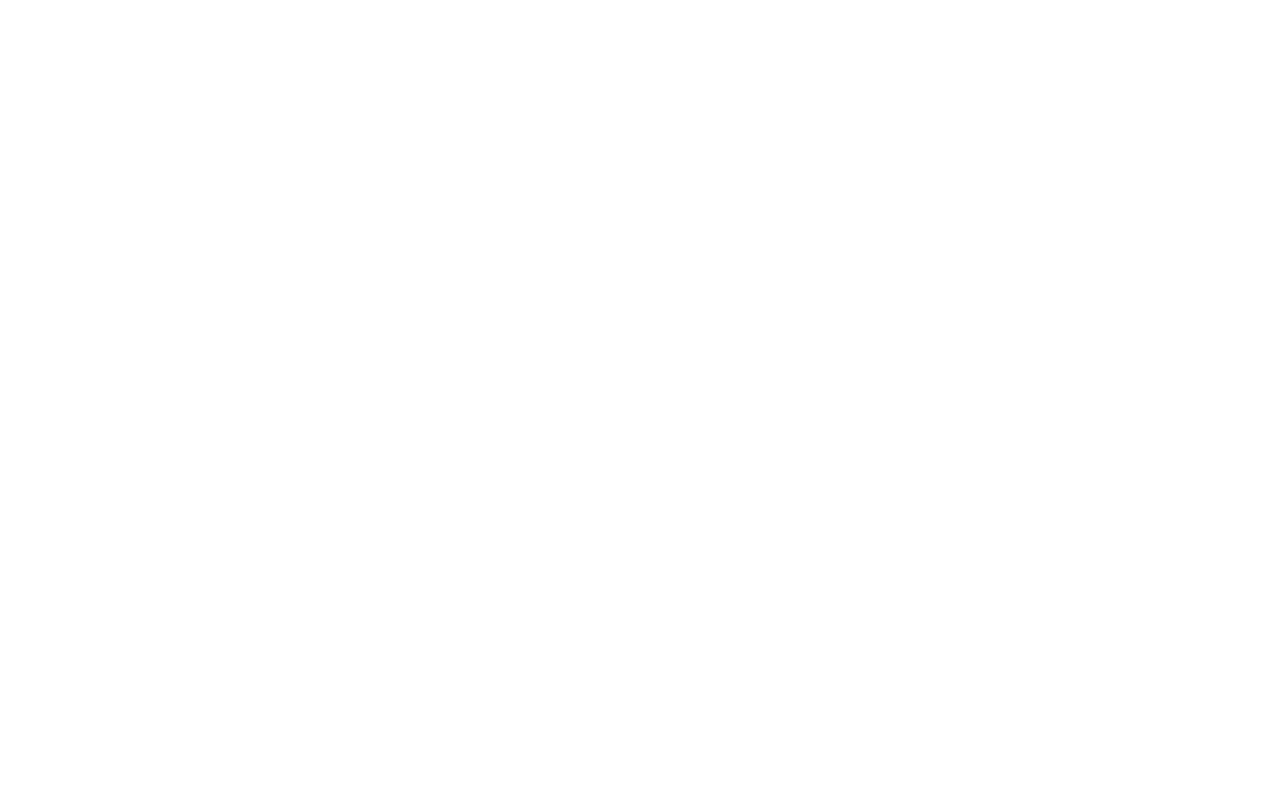
==== commit e9f6aaf2: "Update about.html" ====
--- a/about.html
+++ b/about.html
@@ -58,7 +58,7 @@
                 <a href="service.html" class="nav-item nav-link">Services</a>
                 <a href="contact.html" class="nav-item nav-link">Contact</a>
             </div>
-            <h4 class="m-0 pe-lg-5 d-none d-lg-block"><i class="fa fa-headphones text-primary me-3"></i>+9847759418</h4>
+            <h4 class="m-0 pe-lg-5 d-none d-lg-block"><i class="fa fa-headphones text-primary me-3"></i>+9856033853</h4>
         </div>
     </nav>
     <!-- Navbar End -->
@@ -146,7 +146,7 @@
                         <i class="fa fa-headphones fa-2x flex-shrink-0 bg-primary p-3 text-white"></i>
                         <div class="ps-4">
                             <h6>Call for any query!</h6>
-                            <h3 class="text-primary m-0">+9847759418</h3>
+                            <h3 class="text-primary m-0">+9856033853</h3>
                         </div>
                     </div>
                 </div>
@@ -199,7 +199,7 @@
                         <p class="mb-5">The scope of service is not only to establish an enterprise but also to
                             withstand them in long run. So UDDIPAN provides handholding support from ideation to
                             post-operation of enterprises to witness growth and sustainable impact.</p>
-                    </div> 
+                    </div>
                     <!-- <div class="d-flex mb-0 wow fadeInUp" data-wow-delay="0.7s">
                         <i class="fa fa-headphones text-primary fa-3x flex-shrink-0"></i>
                         <div class="ms-4">
@@ -232,41 +232,41 @@
                 <div class="col-lg-3 col-md-6 wow fadeInUp" data-wow-delay="0.3s">
                     <div class="team-item p-4">
                         <div class="overflow-hidden mb-4">
-                            <img class="img-fluid" src="img/ceo.jpeg" alt="Ceo">
+                            <img class="img-fluid" src="img/ceo.jpeg" alt="">
                         </div>
                         <h5 class="mb-0">Basanta Baral</h5>
                         <p>CEO</p>
-                        
+
                     </div>
                 </div>
                 <div class="col-lg-3 col-md-6 wow fadeInUp" data-wow-delay="0.5s">
                     <div class="team-item p-4">
                         <div class="overflow-hidden mb-4">
-                            <img class="img-fluid" src="img/team-2.jpg" alt="Co-founder">
+                            <img class="img-fluid" src="img/girl1.jpg" alt="">
                         </div>
                         <h5 class="mb-0">Ganga Ghale</h5>
                         <p>Co-founder</p>
-                        
+
                     </div>
                 </div>
                 <div class="col-lg-3 col-md-6 wow fadeInUp" data-wow-delay="0.7s">
                     <div class="team-item p-4">
                         <div class="overflow-hidden mb-4">
-                            <img class="img-fluid" src="img/bishnu.jpg" alt="Manager">
+                            <img class="img-fluid" src="img/bishnu.jpg" alt="">
                         </div>
                         <h5 class="mb-0">Bishnu Timilsina</h5>
                         <p>Manager</p>
-                        
+
                     </div>
                 </div>
                 <!-- <div class="col-lg-3 col-md-6 wow fadeInUp" data-wow-delay="0.9s">
                     <div class="team-item p-4">
                         <div class="overflow-hidden mb-4">
-                            <img class="img-fluid" src="img/safal.jpg" alt="Developer">
-                        </div>
-                        <h5 class="mb-0">Safal Pun</h5>
+                            <img class="img-fluid" src="img/team-4.jpg" alt="">
+                        </div>
+                        <h5 class="mb-0">Yanick Deo</h5>
                         <p>Developer</p>
-                        <div class="btn-slide mt-1">
+                         <div class="btn-slide mt-1">
                             <i class="fa fa-share"></i>
                             <span>
                                 <a href=""><i class="fab fa-facebook-f"></i></a>
@@ -274,10 +274,10 @@
                                 <a href=""><i class="fab fa-instagram"></i></a>
                             </span>
                         </div> -->
-                    </div>
-                </div>
-            </div>
-        </div>
+            </div>
+        </div>
+    </div>
+    </div>
     </div>
     <!-- Team End -->
 
@@ -289,8 +289,8 @@
             <div class="row g-5">
                 <div class="col-lg-3 col-md-6">
                     <h4 class="text-light mb-4">Address</h4>
-                    <p class="mb-2"><i class="fa fa-map-marker-alt me-3"></i>Newroad, Pokhara, Nepal</p>
-                    <p class="mb-2"><i class="fa fa-phone-alt me-3"></i>+9847759418</p>
+                    <p class="mb-2"><i class="fa fa-map-marker-alt me-3"></i>Kolpatan, Pokhara, Nepal</p>
+                    <p class="mb-2"><i class="fa fa-phone-alt me-3"></i>+9856033853</p>
                     <p class="mb-2"><i class="fa fa-envelope me-3"></i>uddipan13@gmail.com</p>
                     <div class="d-flex pt-2">
                         <a class="btn btn-outline-light btn-social" href=""><i class="fab fa-twitter"></i></a>
@@ -311,7 +311,7 @@
                     </div>
                     <div class="col-md-6 text-center text-md-end">
                         <!--/*** This template is free as long as you keep the footer author’s credit link/attribution link/backlink. If you'd like to use the template without the footer author’s credit link/attribution link/backlink, you can purchase the Credit Removal License from "https://htmlcodex.com/credit-removal". Thank you for your support. ***/-->
-                        Designed By Safa Pun
+                        Developed By <a class="border-bottom" href="https://jyabatech.com/">Jyaba Tech</a>
                     </div>
                 </div>
             </div>
@@ -321,7 +321,8 @@
 
 
     <!-- Back to Top -->
-    <a href="about.html" class="btn btn-lg btn-primary btn-lg-square rounded-0 back-to-top"><i class="bi bi-arrow-up"></i></a>
+    <a href="about.html" class="btn btn-lg btn-primary btn-lg-square rounded-0 back-to-top"><i
+            class="bi bi-arrow-up"></i></a>
 
 
     <!-- JavaScript Libraries -->
